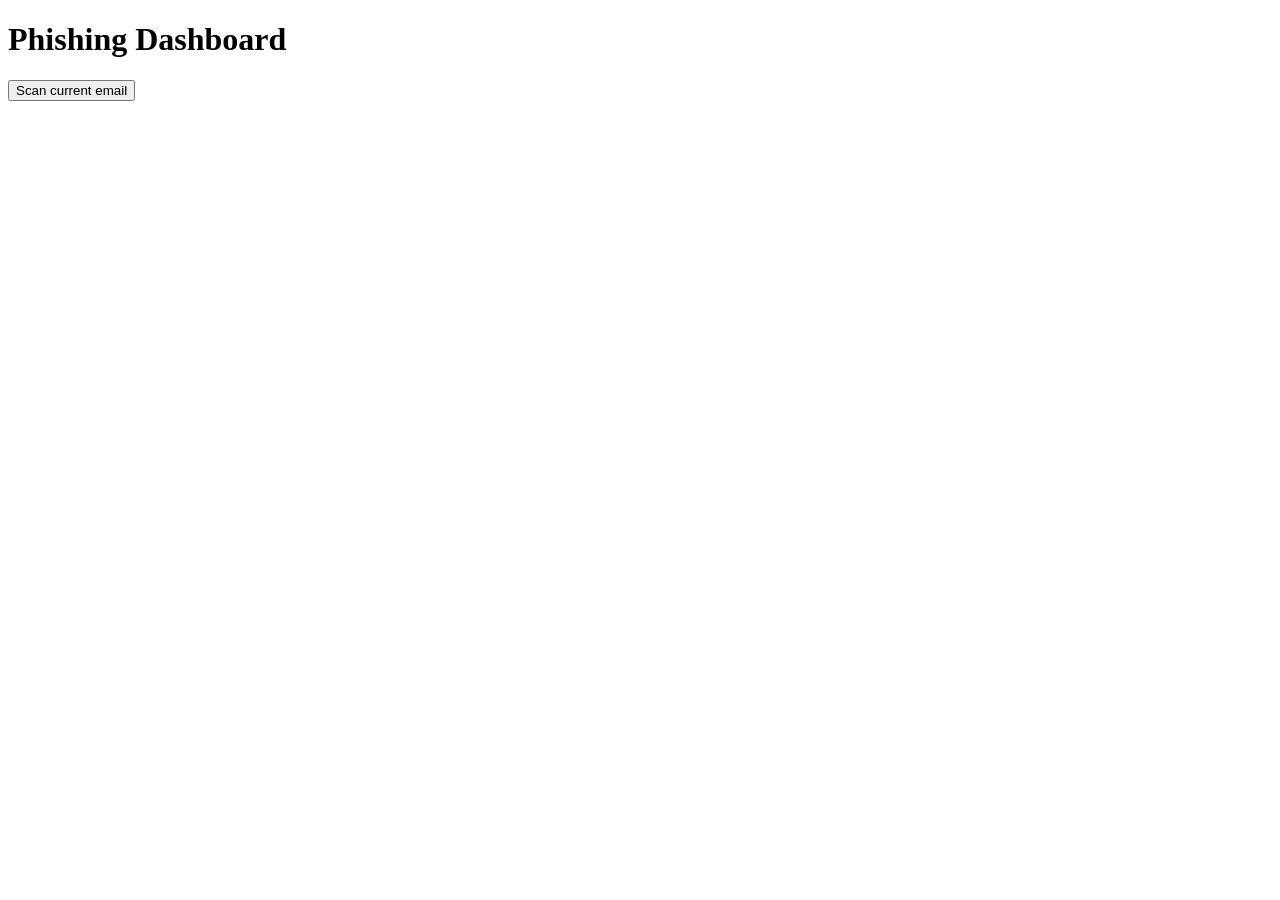
==== index.html @ 7a5267d9 "Initial setup. Manifest.json, basic html and a some ideias for later" ====
<!DOCTYPE html>
<html lang="en">
<head>
    <meta charset="UTF-8">
    <meta name="viewport" content="width=device-width, initial-scale=1.0">
    <title>Phishing Dashboard</title>
    <link rel="stylesheet" href=""/>
</head>
<body>
    <h1>Phishing Dashboard</h1>
    <button>Scan current email</button>
</body>
</html>
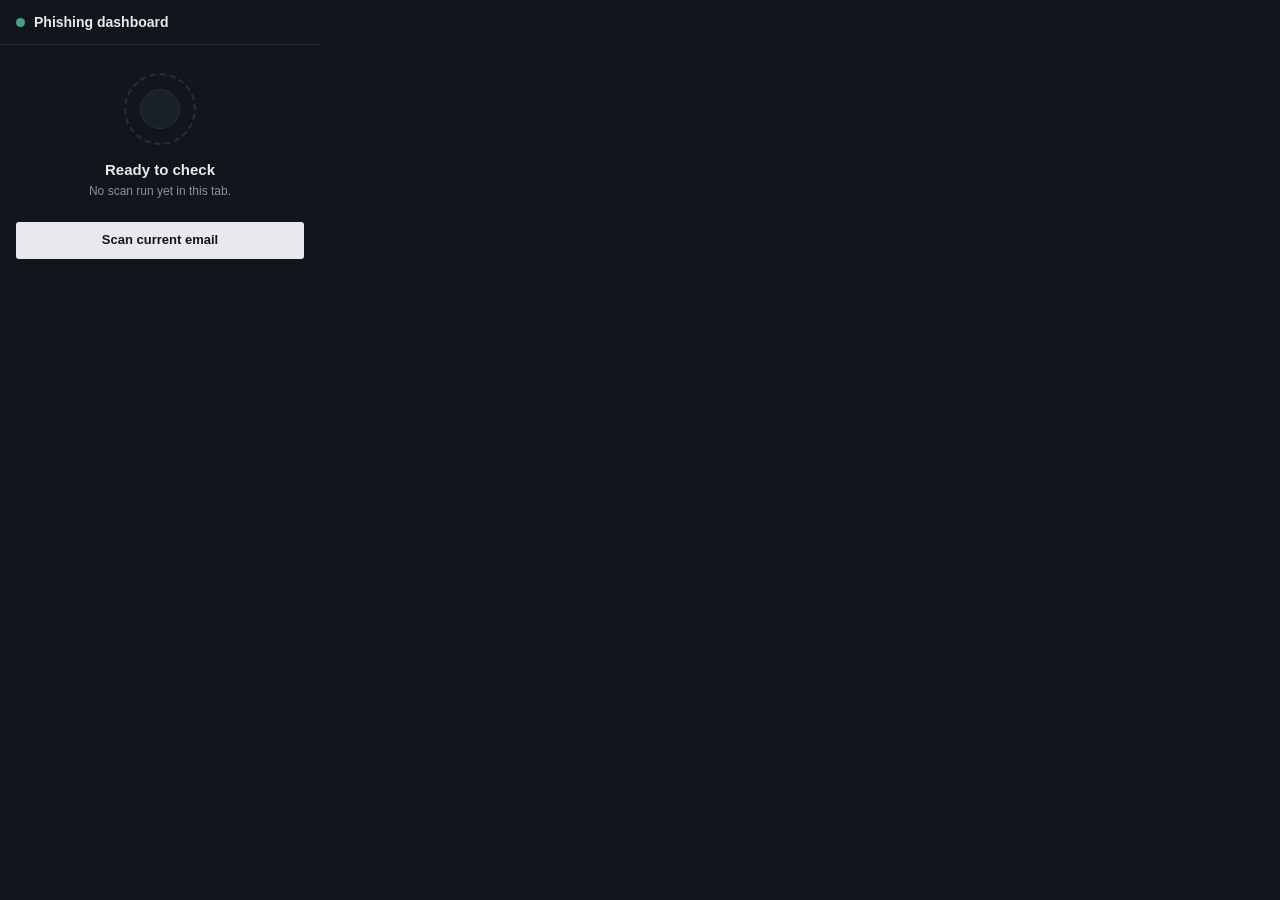
==== commit c5d1119d: "Updated html and created some css files to make the extension look more UI appealing" ====
--- a/index.html
+++ b/index.html
@@ -4,10 +4,24 @@
     <meta charset="UTF-8">
     <meta name="viewport" content="width=device-width, initial-scale=1.0">
     <title>Phishing Dashboard</title>
-    <link rel="stylesheet" href=""/>
+    <!-- Change the style names -->
+    <link rel="stylesheet" href="style/normalize.css"/>
+    <link rel="stylesheet" href="style/base.css"/>
+    <link rel="stylesheet" href="style/style.css"/>
 </head>
 <body>
-    <h1>Phishing Dashboard</h1>
-    <button>Scan current email</button>
+    <header class="bar">
+        <!-- Circle next to the tittle -->
+        <span class="mark" aria-hidden="true"></span>
+        <h1>Phishing dashboard</h1>
+    </header>
+
+    <main class="status" data-state="idle">
+        <div class="status__ring" aria-hidden="true"></div>
+        <p class="status__text">Ready to check</p>
+        <p class="status__detail">No scan run yet in this tab.</p>
+    </main>
+ 
+    <button class="scan-btn">Scan current email</button>
 </body>
 </html>
--- a/style/base.css
+++ b/style/base.css
@@ -0,0 +1,26 @@
+:root {
+    --main-bg-color: #12161c;
+    --main-panel: #1a2029;
+    --line: #262e39;
+
+    --text: #e7e9ec;
+    --text-dim: #8892a0;
+
+    --safe: #4f9c86;
+    --caution: #dba13c;
+    --danger: #c1483f;
+
+    --radius: 3px;
+}
+
+* {
+    box-sizing: border-box;
+}
+
+body {
+    margin: 0;
+    width: 320px;
+    background: var(--main-bg-color);
+    color: var(--text);
+    font-family: -apple-system, "Segoe UI", Roboto, Helvetica, Arial, sans-serif;
+}
--- a/style/style.css
+++ b/style/style.css
@@ -0,0 +1,131 @@
+/* header */
+
+.bar {
+    display: flex;
+    align-items: center;
+    gap: 9px;
+    padding: 14px 16px;
+    border-bottom: 1px solid var(--line);
+}
+
+.mark {
+  width: 9px;
+  height: 9px;
+  border-radius: 50%;
+  /* change this background atributte depending on the danger */
+  background: var(--safe);
+}
+
+.bar h1 {
+  margin: 0;
+  font-size: 14px;
+  font-weight: 600;
+}
+
+/*  main section */
+
+.status {
+  padding: 28px 16px 22px;
+  text-align: center;
+}
+
+.status__ring {
+  width: 72px;
+  height: 72px;
+  margin: 0 auto 16px;
+  border-radius: 50%;
+  border: 2px dashed var(--line);
+  position: relative;
+  transition: border-color 0.2s ease;
+}
+
+.status__ring::after {
+  content: "";
+  position: absolute;
+  inset: 14px;
+  border-radius: 50%;
+  background: var(--main-panel);
+  border: 1px solid var(--line);
+}
+
+.status__text {
+  margin: 0 0 4px;
+  font-size: 15px;
+  font-weight: 600;
+}
+
+.status__detail {
+  margin: 0;
+  font-size: 12px;
+  color: var(--text-dim);
+  line-height: 1.5;
+}
+
+/* Result states — done through JS via [data-state] */
+
+.status[data-state="scanning"] .status__ring {
+  border-color: var(--caution);
+  animation: sweep 1.1s linear infinite;
+}
+
+.status[data-state="safe"] .status__ring {
+  border-color: var(--safe);
+  border-style: solid;
+}
+
+.status[data-state="safe"] .status__text {
+  color: var(--safe);
+}
+
+.status[data-state="danger"] .status__ring {
+  border-color: var(--danger);
+  border-style: solid;
+}
+
+.status[data-state="danger"] .status__text {
+  color: var(--danger);
+}
+
+/* ANIMATION, review this animation*/
+
+@keyframes sweep {
+  to {
+    transform: rotate(360deg);
+  }
+}
+
+@media (prefers-reduced-motion: reduce) {
+  .status[data-state="scanning"] .status__ring {
+    animation: none;
+  }
+}
+
+/* button */
+
+.scan-btn {
+  display: block;
+  width: calc(100% - 32px);
+  margin: 0 16px 16px;
+  padding: 11px 0;
+  background: var(--text);
+  color: var(--main-bg-color);
+  border: none;
+  border-radius: var(--radius);
+  font-size: 13px;
+  font-weight: 600;
+  cursor: pointer;
+  transition: opacity 0.15s ease;
+}
+
+.scan-btn:hover {
+  opacity: 0.88;
+}
+
+.scan-btn:active {
+  opacity: 0.75;
+}
+
+.scan-btn:focus-visible {
+  outline: 2px solid var(--caution);
+  outline-offset: 2px;
+}
